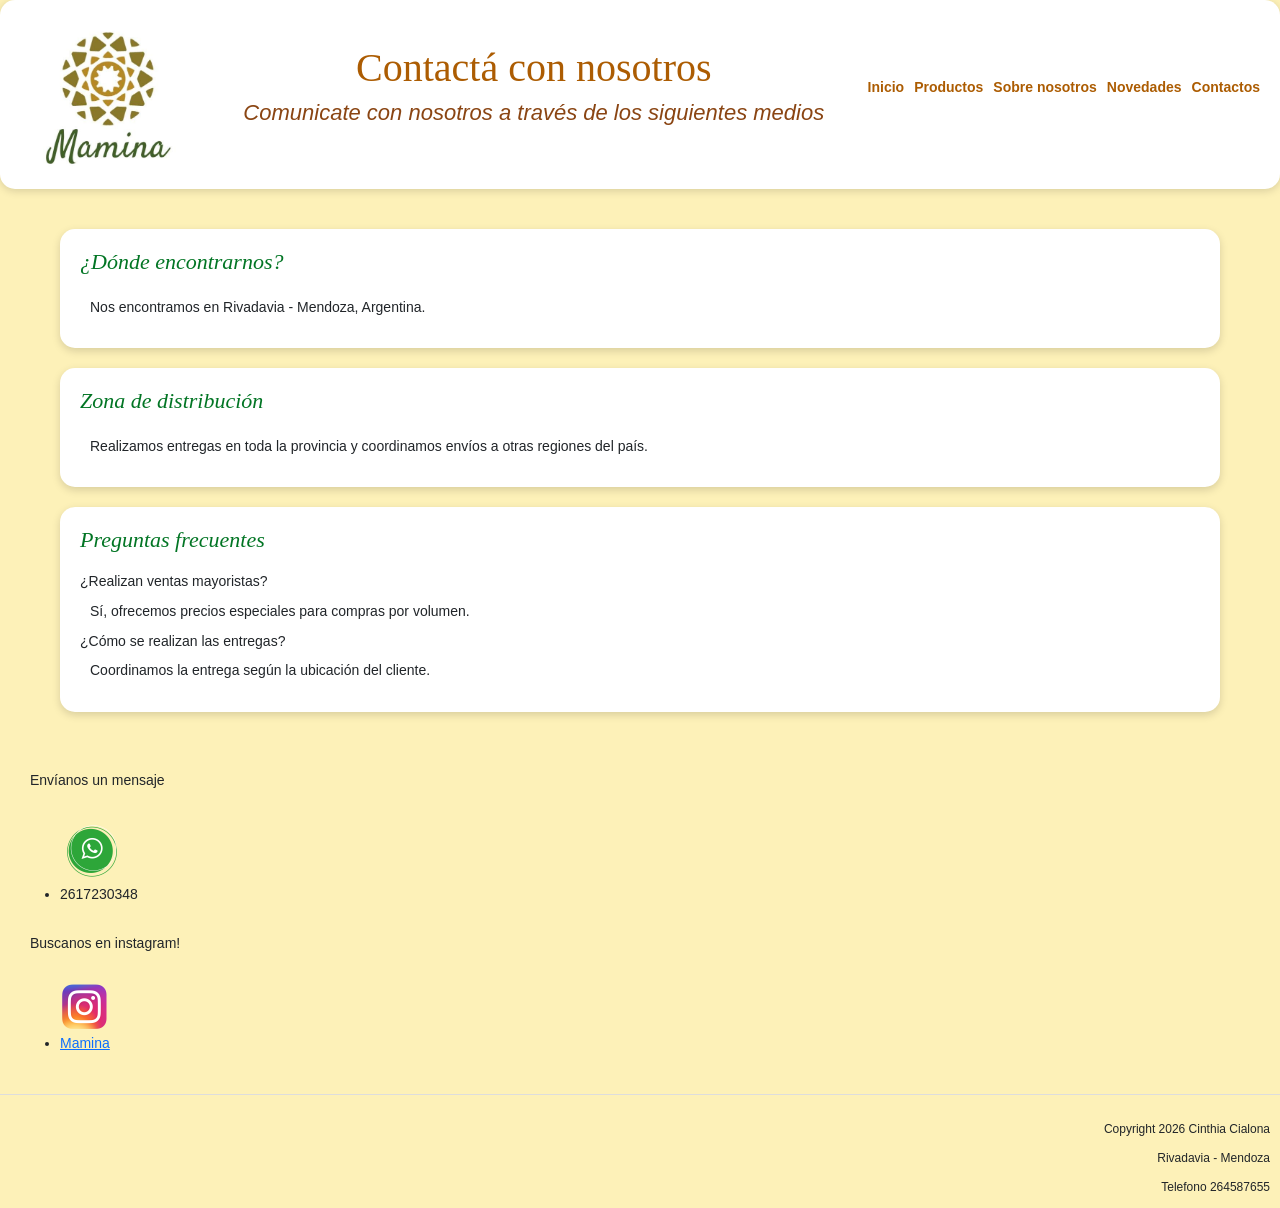
==== pages/contactos.html @ 65782449 "subiendo archicos por primera vez" ====
<!DOCTYPE html>
<html lang="en">

<head>
    <meta charset="UTF-8">
    <meta name="viewport" content="width=device-width, initial-scale=1.0">
    <title>MAMINA</title>
    <link href="https://cdn.jsdelivr.net/npm/bootstrap@5.3.8/dist/css/bootstrap.min.css" rel="stylesheet"
        integrity="sha384-sRIl4kxILFvY47J16cr9ZwB07vP4J8+LH7qKQnuqkuIAvNWLzeN8tE5YBujZqJLB" crossorigin="anonymous">
    <link rel="stylesheet" href="../css/styles.css">
</head>

<body>
    <header>
        <img src="../images/LogoMamina.jpeg" alt="Logo">
        <div>
            <h1 class="felipa-regular">Contactá con nosotros</h1>
            <h2 class="subtitulo">Comunicate con nosotros a través de los siguientes medios</h2>
        </div>
        <nav>
            <ul>
                <li><a href="../index.html">Inicio</a></li>
                <li><a href="productos.html">Productos</a></li>
                <li><a href="sobrenosotros.html">Sobre nosotros</a></li>
                <li><a href="novedades.html">Novedades</a></li>
                <li><a href="#">Contactos</a></li>
            </ul>
        </nav>
    </header>


    <main>
        <section>
            <h2>¿Dónde encontrarnos?</h2>
            <p>Nos encontramos en Rivadavia - Mendoza, Argentina.</p>
        </section>

        <section>
            <h2>Zona de distribución</h2>
            <p>Realizamos entregas en toda la provincia y coordinamos envíos a otras regiones del país.</p>
        </section>
        <section>
            <h2>Preguntas frecuentes</h2>

            <h3>¿Realizan ventas mayoristas?</h3>
            <p>Sí, ofrecemos precios especiales para compras por volumen.</p>

            <h3>¿Cómo se realizan las entregas?</h3>
            <p>Coordinamos la entrega según la ubicación del cliente.</p>
        </section>
    </main>

    <footer>
        <div>
            <h3>Envíanos un mensaje</h3>
            <ul>
                <img src="../images/whatsapp10.png" alt="WhatsApp">
                <li>2617230348</li>
            </ul>



            <h3>Buscanos en instagram!</h3>
            <ul>
                <img src="../images/instagram5.png" alt="Instagram">
                <li><a href="http://www.instagram.com/maminadeleites" target="_blank">Mamina</a></li>
            </ul>
        </div>
        <div>
            <p>Copyright 2026 Cinthia Cialona</p>
            <p>Rivadavia - Mendoza</p>
            <p>Telefono 264587655</p>
        </div>





    </footer>
    <script src="https://cdn.jsdelivr.net/npm/bootstrap@5.3.8/dist/js/bootstrap.bundle.min.js"
        integrity="sha384-FKyoEForCGlyvwx9Hj09JcYn3nv7wiPVlz7YYwJrWVcXK/BmnVDxM+D2scQbITxI"
        crossorigin="anonymous"></script>
</body>

</html>
---- css/styles.css ----
* {
    margin: 0;
    padding: 0;
}

body {

    background-color: rgb(253, 241, 184);
    font-family: Felipa;
    line-height: 1.6;
}

.subtitulo {
    color: rgb(138, 69, 19)
}

.contenedor {
    background-color: white;
    border-radius: 12px;
    padding: 25px;
    box-shadow: 0 2px 8px rgba(0, 0, 0, .15);
}

/*-----------------------HEADER-----------------------*/
header {
    color: rgb(172, 92, 2);
    background-color: white;
    box-shadow: 0 2px 8px rgba(0, 0, 0, .15);
    border-radius: 15px;
    font-weight: bolder;
    font-family: 'Trebuchet MS', 'Lucida Sans Unicode', 'Lucida Grande', 'Lucida Sans', Arial, sans-serif;
    display: flex;
    flex-direction: column;
    align-items: center;
    gap: 20px;
    padding: 20px;
}

.titulos {
    display: flex;
    flex-direction: column;
    gap: 10px;
    padding: 0;
}

header img {
    width: 120px;
}

.felipa-regular {
    font-family: "Felipa", serif;
    font-weight: 400;
    font-style: normal;
    text-align: center;

}

header nav ul {
    display: flex;
    flex-direction: column;
    gap: 10px;
    padding: 0;
}

header nav ul li {
    list-style: none;
}

header nav ul li a {
    text-decoration: none;
    color: rgb(172, 92, 2);
    font-weight: bold;
    transition: .3s;
}

header nav ul li a:hover {

    color: rgb(2, 117, 36);
}

h2 {
    color: rgb(2, 117, 36);
    font-style: italic;
    font-size: 22px;
    margin-bottom: 15px;
    padding-bottom: 5px;
}

.colorAzul {
    color: rgb(58, 58, 253);
    font-style: italic;
    font-weight: bolder;
    font-size: 20px;
}

section {
    background: white;
    padding: 20px;
    margin: 20px 0;
    border-radius: 15px;
    box-shadow: 0 3px 8px rgba(0, 0, 0, 0.15);
    width: 100%;
    box-sizing: border-box;
}

.grilla {
    display: grid;
    grid-template-columns: 1fr;
    gap: 20px;
    width: 100%;
}


/*------------------------MAIN----------------------------*/
main{
    width: 100%;
    max-width: 1200px;
    margin: 0 auto;
    padding: 20px;
    box-sizing: border-box;
}
.producto-destacado{
    display:flex;
    flex-direction:column;
    gap:20px;
    align-items:center;
}

.producto-destacado img{
    width:100%;
    max-width:280px;
    border-radius:12px;
}

.producto-destacado h4{
    color:rgb(172,92,2);
    font-size:22px;
}

.inicio{

grid-template-columns:1fr 2fr;

grid-template-areas:

"beneficios destacado"
"pagos promociones";

}

.beneficios {
    grid-area: beneficios;
}

.destacado {
    grid-area: destacado;
}

.pagos {
    grid-area: pagos;
}

.promociones {
    grid-area: promociones;
}


h3 {
    font-size: 14px;
    font-family: 'Lucida Sans', 'Lucida Sans Regular', 'Lucida Grande', 'Lucida Sans Unicode', Geneva, Verdana, sans-serif
}

p {
    margin: 10px;
    font-size: 14px;
    text-align: justify;
    font-family: 'Lucida Sans', 'Lucida Sans Regular', 'Lucida Grande', 'Lucida Sans Unicode', Geneva, Verdana, sans-serif
}

li {
    font-size: 14px;
    font-family: 'Lucida Sans', 'Lucida Sans Regular', 'Lucida Grande', 'Lucida Sans Unicode', Geneva, Verdana, sans-serif
}
.imagen h3{

margin-bottom:15px;

}

section ul li {
    padding: 2px;
    margin: 15px;
}

.imagen {
    border: 1px solid rgb(212, 212, 212);
    border-radius: 10px;
    padding: 15px;
    text-align: center;
    
    transform: translateY(-5px);
    /*Cuando pasas el mouse parece que la tarjeta "se levanta".*/
}

.imagen img {
    width: 100%;
    max-width: 220px;
    border-radius: 10px;
    display: block;
    margin: auto;
}

.nosotros-grid {
    display: grid;
    gap: 20px;
}

.nosotros-grid section {
    border-top: 5px solid rgb(2, 117, 36);
}

.nosotros-grid ul {
    list-style: none;
    padding: 0;
}

.nosotros-grid li {
    margin: 12px 0;
}

.nosotros-grid li::before {
    content: "🌾 ";
}

.nosotros-grid p {
    line-height: 1.7;
}

/*------------------------FOOTER--------------------------*/
footer div p {
    font-size: 12px;
    text-align: end;
}

footer div h3 {
    padding: 10px;
    margin: 10px 20px;
}

footer div ul {
    padding: 10px;
    margin: 10px 50px;
}

footer {
    display: flex;
    flex-direction: column;
    gap: 20px;
    border-radius: 15px;
    font-family: 'Lucida Sans', 'Lucida Sans Regular', 'Lucida Grande', 'Lucida Sans Unicode', Geneva, Verdana, sans-serif;
}
footer div:last-child{
    width:100%;
    border-top:1px solid #ddd;
    padding-top:15px;
    text-align:center;
}
.footer-contacto{
    display: flex;
    flex-direction: column;
    gap: 30px;
}

.contacto,
.instagram{
    text-align: center;
}

@media screen and (min-width:1024px) {

    header {
        flex-direction: row;
        justify-content: space-between;
    }

    header img {
        width: 180px;
    }

    header nav ul {
        flex-direction: row;
    }

    .inicio {
        grid-template-columns: 1fr 1fr;

        grid-template-areas:
            "beneficios destacado"
            "pagos promociones";
    }

    .grilla {
        grid-template-columns: repeat(3, 1fr);
    }
    footer{
        flex-direction:column;
    }
    /*footer {
        flex-direction: row;
        justify-content: space-between;
    }*/

    .nosotros-grid {
        display: grid;
        gap: 20px;
        grid-template-columns: repeat(2, 1fr);
        align-items: start;
        grid-template-areas:

            "quienes quienes"
            "mision vision"
            "valores elegir";
    }

    .quienes-somos {
        grid-area: quienes;
    }

    .mision {
        grid-area: mision;
    }

    .vision {
        grid-area: vision;
    }

    .valores {
        grid-area: valores;
    }

    .elegirnos {
        grid-area: elegir;
    }
    .producto-destacado{

    flex-direction:row;

}
.footer-contacto{
        flex-direction: row;
        justify-content: space-around;
        align-items: flex-start;
    }

}
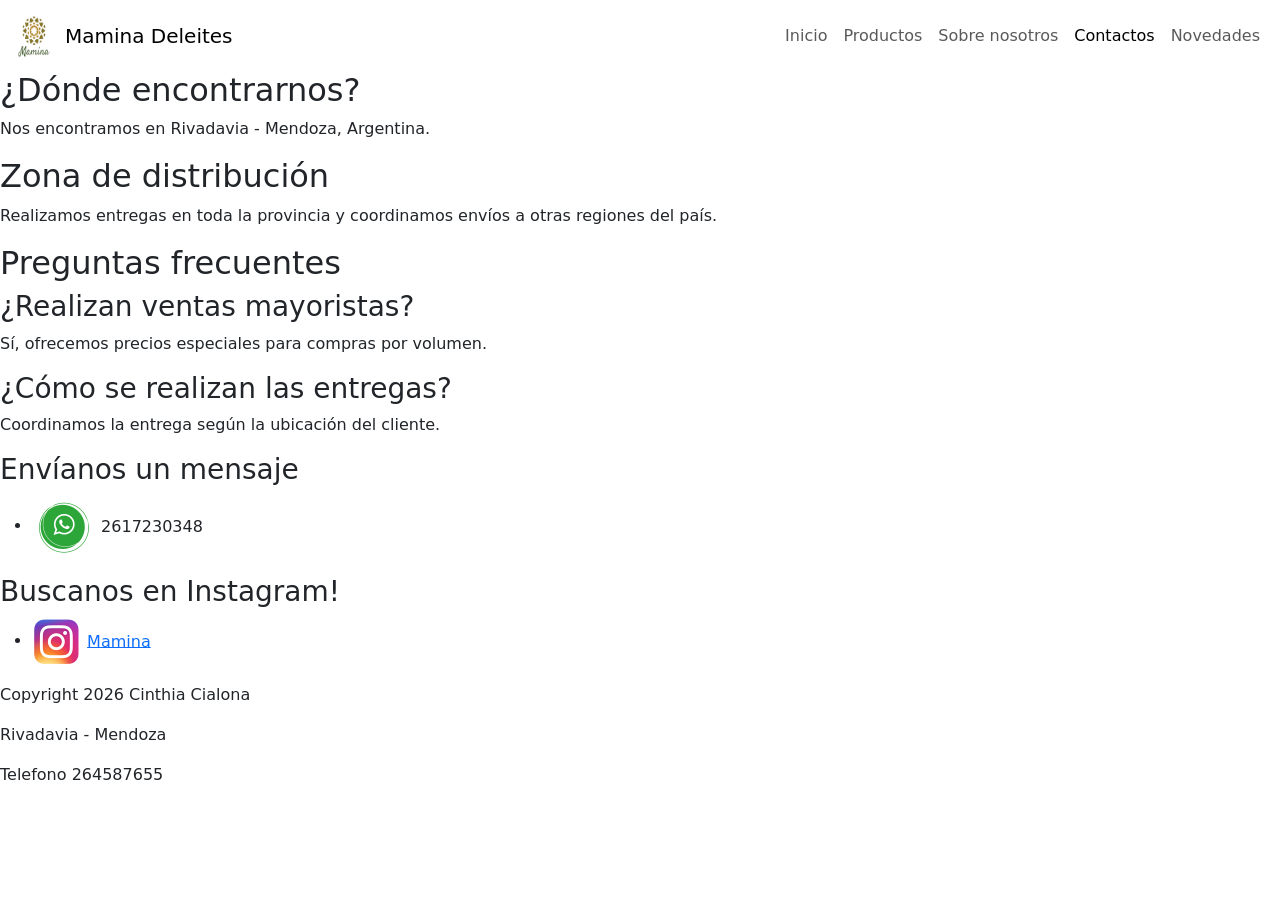
==== commit 67c4dc2d: "Organiza estilos con SCSS y mejora responsive" ====
--- a/pages/contactos.html
+++ b/pages/contactos.html
@@ -1,32 +1,41 @@
 <!DOCTYPE html>
-<html lang="en">
+<html lang="es">
 
 <head>
     <meta charset="UTF-8">
     <meta name="viewport" content="width=device-width, initial-scale=1.0">
-    <title>MAMINA</title>
+    <title>Mamina Deleites | Contacto</title>
+    <meta name="description" content="Encontrá información sobre Mamina Deleites, nuestra zona de distribución, formas de entrega y preguntas frecuentes.">
+
+<meta name="keywords" content="contacto, Mamina Deleites, Rivadavia Mendoza, distribución, entregas, ventas mayoristas">
     <link href="https://cdn.jsdelivr.net/npm/bootstrap@5.3.8/dist/css/bootstrap.min.css" rel="stylesheet"
         integrity="sha384-sRIl4kxILFvY47J16cr9ZwB07vP4J8+LH7qKQnuqkuIAvNWLzeN8tE5YBujZqJLB" crossorigin="anonymous">
     <link rel="stylesheet" href="../css/styles.css">
 </head>
 
 <body>
-    <header>
-        <img src="../images/LogoMamina.jpeg" alt="Logo">
-        <div>
-            <h1 class="felipa-regular">Contactá con nosotros</h1>
-            <h2 class="subtitulo">Comunicate con nosotros a través de los siguientes medios</h2>
+    <nav class="navbar navbar-expand-lg mamina-navbar">
+        <div class="container-fluid">
+            <a class="navbar-brand d-flex align-items-center" href="../index.html">
+                <img src="../assets/LogoMamina.png" alt="Logo de Mamina Deleites" width="45" height="45" class="me-2">
+                <span class="felipa-regular">Mamina Deleites</span>
+            </a>
+            <button class="navbar-toggler" type="button" data-bs-toggle="collapse"
+                data-bs-target="#navMamina" aria-controls="navMamina" aria-expanded="false"
+                aria-label="Toggle navigation">
+                <span class="navbar-toggler-icon"></span>
+            </button>
+            <div class="collapse navbar-collapse" id="navMamina">
+                <ul class="navbar-nav ms-auto mb-2 mb-lg-0 text-center">
+                    <li class="nav-item"><a class="nav-link" href="../index.html">Inicio</a></li>
+                    <li class="nav-item"><a class="nav-link" href="productos.html">Productos</a></li>
+                    <li class="nav-item"><a class="nav-link" href="sobrenosotros.html">Sobre nosotros</a></li>
+                    <li class="nav-item"><a class="nav-link active" aria-current="page" href="contactos.html">Contactos</a></li>
+                    <li class="nav-item"><a class="nav-link" href="novedades.html">Novedades</a></li>
+                </ul>
+            </div>
         </div>
-        <nav>
-            <ul>
-                <li><a href="../index.html">Inicio</a></li>
-                <li><a href="productos.html">Productos</a></li>
-                <li><a href="sobrenosotros.html">Sobre nosotros</a></li>
-                <li><a href="novedades.html">Novedades</a></li>
-                <li><a href="#">Contactos</a></li>
-            </ul>
-        </nav>
-    </header>
+    </nav>
 
 
     <main>
@@ -50,33 +59,39 @@
         </section>
     </main>
 
-    <footer>
-        <div>
+<footer>
+
+    <div class="footer-contacto">
+
+        <div class="contacto">
             <h3>Envíanos un mensaje</h3>
             <ul>
-                <img src="../images/whatsapp10.png" alt="WhatsApp">
-                <li>2617230348</li>
-            </ul>
-
-
-
-            <h3>Buscanos en instagram!</h3>
-            <ul>
-                <img src="../images/instagram5.png" alt="Instagram">
-                <li><a href="http://www.instagram.com/maminadeleites" target="_blank">Mamina</a></li>
+                <li>
+                    <img src="../assets/whatsapp10.png" alt="Logo de WhatsApp">
+                    2617230348
+                </li>
             </ul>
         </div>
-        <div>
-            <p>Copyright 2026 Cinthia Cialona</p>
-            <p>Rivadavia - Mendoza</p>
-            <p>Telefono 264587655</p>
+
+        <div class="instagram">
+            <h3>Buscanos en Instagram!</h3>
+            <ul>
+                <li>
+                    <img src="../assets/instagram5.png" alt="Logo de Instagram">
+                    <a href="http://www.instagram.com/maminadeleites" target="_blank">Mamina</a>
+                </li>
+            </ul>
         </div>
 
+    </div>
 
+    <div class="footer-copy">
+        <p>Copyright 2026 Cinthia Cialona</p>
+        <p>Rivadavia - Mendoza</p>
+        <p>Telefono 264587655</p>
+    </div>
 
-
-
-    </footer>
+</footer>
     <script src="https://cdn.jsdelivr.net/npm/bootstrap@5.3.8/dist/js/bootstrap.bundle.min.js"
         integrity="sha384-FKyoEForCGlyvwx9Hj09JcYn3nv7wiPVlz7YYwJrWVcXK/BmnVDxM+D2scQbITxI"
         crossorigin="anonymous"></script>
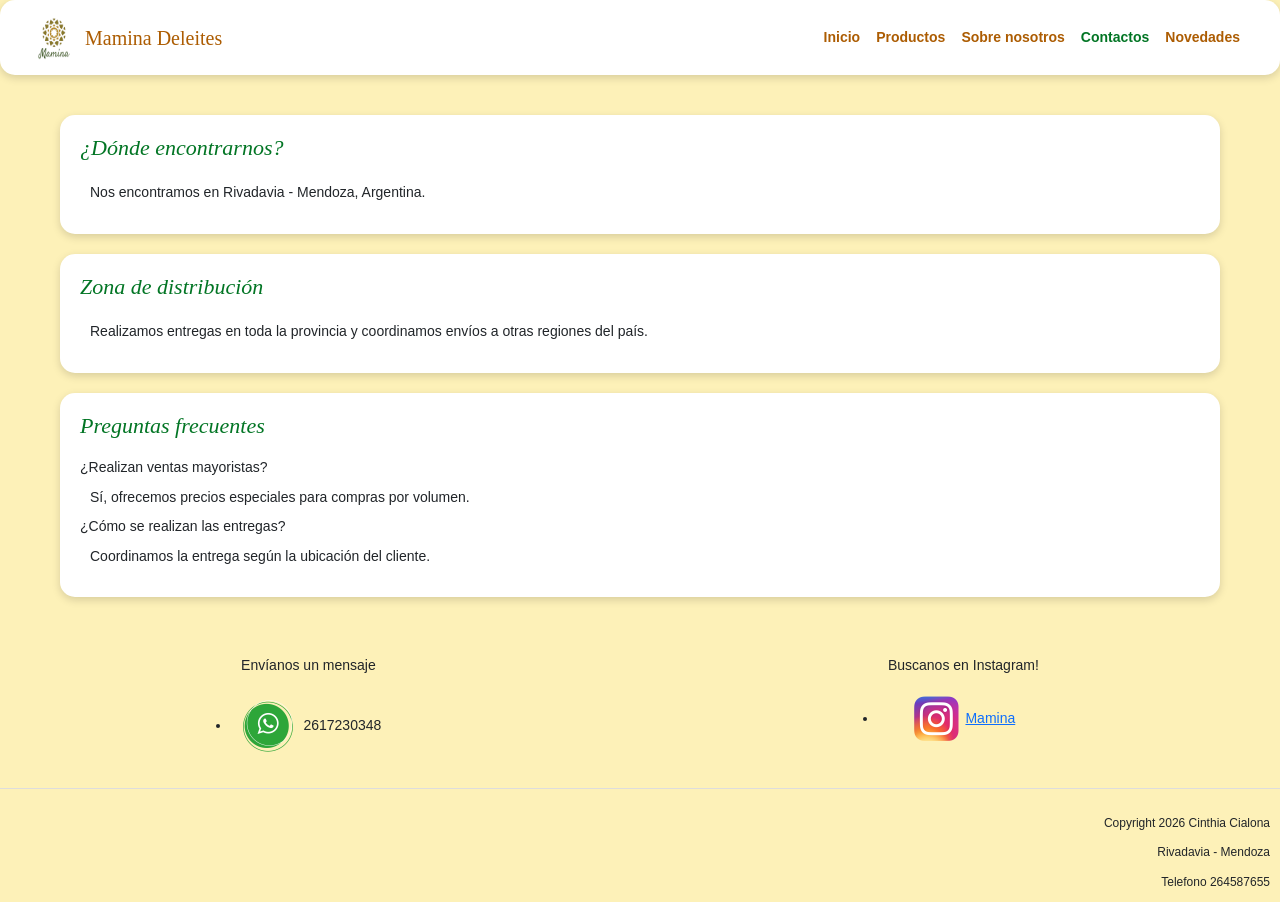
==== commit 363fcc06: "Corrige rutas y diseño responsive de las paginas internas" ====
--- a/pages/contactos.html
+++ b/pages/contactos.html
@@ -10,7 +10,7 @@
 <meta name="keywords" content="contacto, Mamina Deleites, Rivadavia Mendoza, distribución, entregas, ventas mayoristas">
     <link href="https://cdn.jsdelivr.net/npm/bootstrap@5.3.8/dist/css/bootstrap.min.css" rel="stylesheet"
         integrity="sha384-sRIl4kxILFvY47J16cr9ZwB07vP4J8+LH7qKQnuqkuIAvNWLzeN8tE5YBujZqJLB" crossorigin="anonymous">
-    <link rel="stylesheet" href="../css/styles.css">
+    <link rel="stylesheet" href="../styles/styles.css">
 </head>
 
 <body>
--- a/styles/styles.css
+++ b/styles/styles.css
@@ -0,0 +1,346 @@
+@charset "UTF-8";
+.colorAzul {
+  font-style: italic;
+  font-weight: bolder;
+}
+
+* {
+  margin: 0;
+  padding: 0;
+}
+
+body {
+  background-color: rgb(253, 241, 184);
+  font-family: "Felipa", serif;
+  line-height: 1.6;
+}
+
+main {
+  width: 100%;
+  max-width: 1200px;
+  margin: 0 auto;
+  padding: 20px;
+  box-sizing: border-box;
+}
+
+h2 {
+  color: rgb(2, 117, 36);
+  font-style: italic;
+  font-size: 22px;
+  margin-bottom: 15px;
+  padding-bottom: 5px;
+}
+
+p {
+  margin: 10px;
+  font-size: 14px;
+  text-align: justify;
+  font-family: "Lucida Sans", "Lucida Sans Regular", "Lucida Grande", "Lucida Sans Unicode", Geneva, Verdana, sans-serif;
+}
+
+h3 {
+  font-size: 14px;
+  font-family: "Lucida Sans", "Lucida Sans Regular", "Lucida Grande", "Lucida Sans Unicode", Geneva, Verdana, sans-serif;
+}
+
+li {
+  font-size: 14px;
+  font-family: "Lucida Sans", "Lucida Sans Regular", "Lucida Grande", "Lucida Sans Unicode", Geneva, Verdana, sans-serif;
+}
+
+section {
+  background: white;
+  margin: 20px 0;
+  width: 100%;
+  box-sizing: border-box;
+  border-radius: 15px;
+  box-shadow: 0 3px 8px rgba(0, 0, 0, 0.15);
+  padding: 20px;
+}
+
+.subtitulo {
+  color: rgb(138, 69, 19);
+}
+
+.colorAzul {
+  color: rgb(58, 58, 253);
+  font-size: 20px;
+}
+
+.felipa-regular {
+  font-family: "Felipa", serif;
+  font-weight: 400;
+  font-style: normal;
+  text-align: center;
+}
+
+header {
+  color: rgb(172, 92, 2);
+  background-color: white;
+  box-shadow: 0 3px 8px rgba(0, 0, 0, 0.15);
+  border-radius: 15px;
+  font-weight: bolder;
+  font-family: "Trebuchet MS", "Lucida Sans Unicode", "Lucida Grande", "Lucida Sans", Arial, sans-serif;
+  display: flex;
+  justify-content: center;
+  align-items: center;
+  padding: 20px;
+}
+header .titulos {
+  display: flex;
+  flex-direction: column;
+  align-items: center;
+  gap: 10px;
+  width: 100%;
+}
+header h1 {
+  margin: 0;
+}
+header h2 {
+  margin: 0;
+}
+
+@media screen and (min-width: 1024px) {
+  header {
+    justify-content: center;
+  }
+}
+.mamina-navbar {
+  background-color: white;
+  border-radius: 15px;
+  box-shadow: 0 3px 8px rgba(0, 0, 0, 0.15);
+  padding: 10px 20px;
+}
+.mamina-navbar .navbar-brand {
+  color: rgb(172, 92, 2);
+  font-weight: bold;
+}
+.mamina-navbar .navbar-brand:hover {
+  color: rgb(2, 117, 36);
+}
+.mamina-navbar .navbar-brand .felipa-regular {
+  font-family: "Felipa", serif;
+}
+.mamina-navbar .navbar-nav .nav-link {
+  color: rgb(172, 92, 2);
+  font-weight: bold;
+  transition: 0.3s;
+}
+.mamina-navbar .navbar-nav .nav-link:hover {
+  color: rgb(2, 117, 36);
+}
+.mamina-navbar .navbar-nav .nav-link.active {
+  color: rgb(2, 117, 36);
+}
+.mamina-navbar .navbar-toggler {
+  border-color: rgb(172, 92, 2);
+}
+.mamina-navbar .navbar-toggler:focus {
+  box-shadow: 0 0 0 0.15rem rgba(172, 92, 2, 0.25);
+}
+
+.grilla {
+  display: grid;
+  grid-template-columns: 1fr;
+  gap: 20px;
+  width: 100%;
+}
+
+.inicio {
+  display: grid;
+  gap: 20px;
+  grid-template-columns: 1fr;
+  grid-template-areas: "beneficios" "destacado" "pagos" "promociones";
+  align-items: start;
+}
+
+.beneficios {
+  grid-area: beneficios;
+}
+
+.destacado {
+  grid-area: destacado;
+}
+.destacado .producto-card {
+  width: 100%;
+  max-width: 400px;
+  margin: 0 auto;
+}
+.destacado .producto-card .card-img-top {
+  width: 100%;
+  height: 370px;
+  object-fit: cover;
+}
+.destacado .producto-card .card-title {
+  color: rgb(58, 58, 253);
+}
+
+.catalogo .producto-card {
+  height: 100%;
+}
+.catalogo .producto-card .card-img-top {
+  width: 100%;
+  height: 300px;
+  object-fit: cover;
+}
+.catalogo .producto-card .card-body {
+  display: flex;
+  flex-direction: column;
+  justify-content: center;
+}
+
+.pagos {
+  grid-area: pagos;
+}
+
+.promociones {
+  grid-area: promociones;
+}
+
+.producto-destacado {
+  display: flex;
+  flex-direction: column;
+  gap: 20px;
+  align-items: center;
+}
+.producto-destacado img {
+  width: 100%;
+  max-width: 280px;
+  border-radius: 12px;
+}
+.producto-destacado h4 {
+  color: rgb(172, 92, 2);
+  font-size: 22px;
+}
+
+.imagen {
+  border: 1px solid rgb(212, 212, 212);
+  border-radius: 10px;
+  padding: 15px;
+  text-align: center;
+  transition: 0.3s;
+}
+.imagen:hover {
+  transform: translateY(-5px);
+}
+.imagen h3 {
+  margin-bottom: 15px;
+}
+.imagen img {
+  width: 100%;
+  max-width: 220px;
+  border-radius: 10px;
+  display: block;
+  margin: auto;
+}
+
+section ul li {
+  padding: 2px;
+  margin: 15px;
+}
+
+.nosotros-grid {
+  display: grid;
+  gap: 20px;
+}
+.nosotros-grid section {
+  border-top: 5px solid rgb(2, 117, 36);
+}
+.nosotros-grid ul {
+  list-style: none;
+  padding: 0;
+}
+.nosotros-grid li {
+  margin: 12px 0;
+}
+.nosotros-grid li::before {
+  content: "🌾 ";
+}
+.nosotros-grid p {
+  line-height: 1.7;
+}
+
+.quienes-somos {
+  grid-area: quienes;
+}
+
+.mision {
+  grid-area: mision;
+}
+
+.vision {
+  grid-area: vision;
+}
+
+.valores {
+  grid-area: valores;
+}
+
+.elegirnos {
+  grid-area: elegir;
+}
+
+@media screen and (min-width: 1024px) {
+  .inicio {
+    grid-template-columns: 1fr 1fr;
+    grid-template-areas: "beneficios destacado" "pagos promociones";
+    align-items: start;
+  }
+  .grilla {
+    grid-template-columns: repeat(3, 1fr);
+  }
+  .producto-destacado {
+    flex-direction: row;
+  }
+  .destacado .producto-card {
+    max-width: 400px;
+  }
+  .nosotros-grid {
+    grid-template-columns: repeat(2, 1fr);
+    grid-template-areas: "quienes quienes" "mision vision" "valores elegir";
+  }
+}
+footer {
+  display: flex;
+  flex-direction: column;
+  gap: 20px;
+  border-radius: 15px;
+  font-family: "Lucida Sans", "Lucida Sans Regular", "Lucida Grande", "Lucida Sans Unicode", Geneva, Verdana, sans-serif;
+}
+footer .footer-contacto {
+  display: flex;
+  flex-direction: column;
+  gap: 30px;
+}
+footer .footer-contacto .contacto,
+footer .footer-contacto .instagram {
+  text-align: center;
+}
+footer div p {
+  font-size: 12px;
+  text-align: end;
+}
+footer div h3 {
+  padding: 10px;
+  margin: 10px 0;
+}
+footer div ul {
+  padding: 0;
+  margin: 10px 0;
+}
+footer .footer-copy {
+  width: 100%;
+  border-top: 1px solid #ddd;
+  padding-top: 15px;
+  text-align: center;
+}
+
+@media screen and (min-width: 1024px) {
+  footer .footer-contacto {
+    flex-direction: row;
+    justify-content: space-around;
+    align-items: flex-start;
+  }
+}
+
+/*# sourceMappingURL=styles.css.map */
